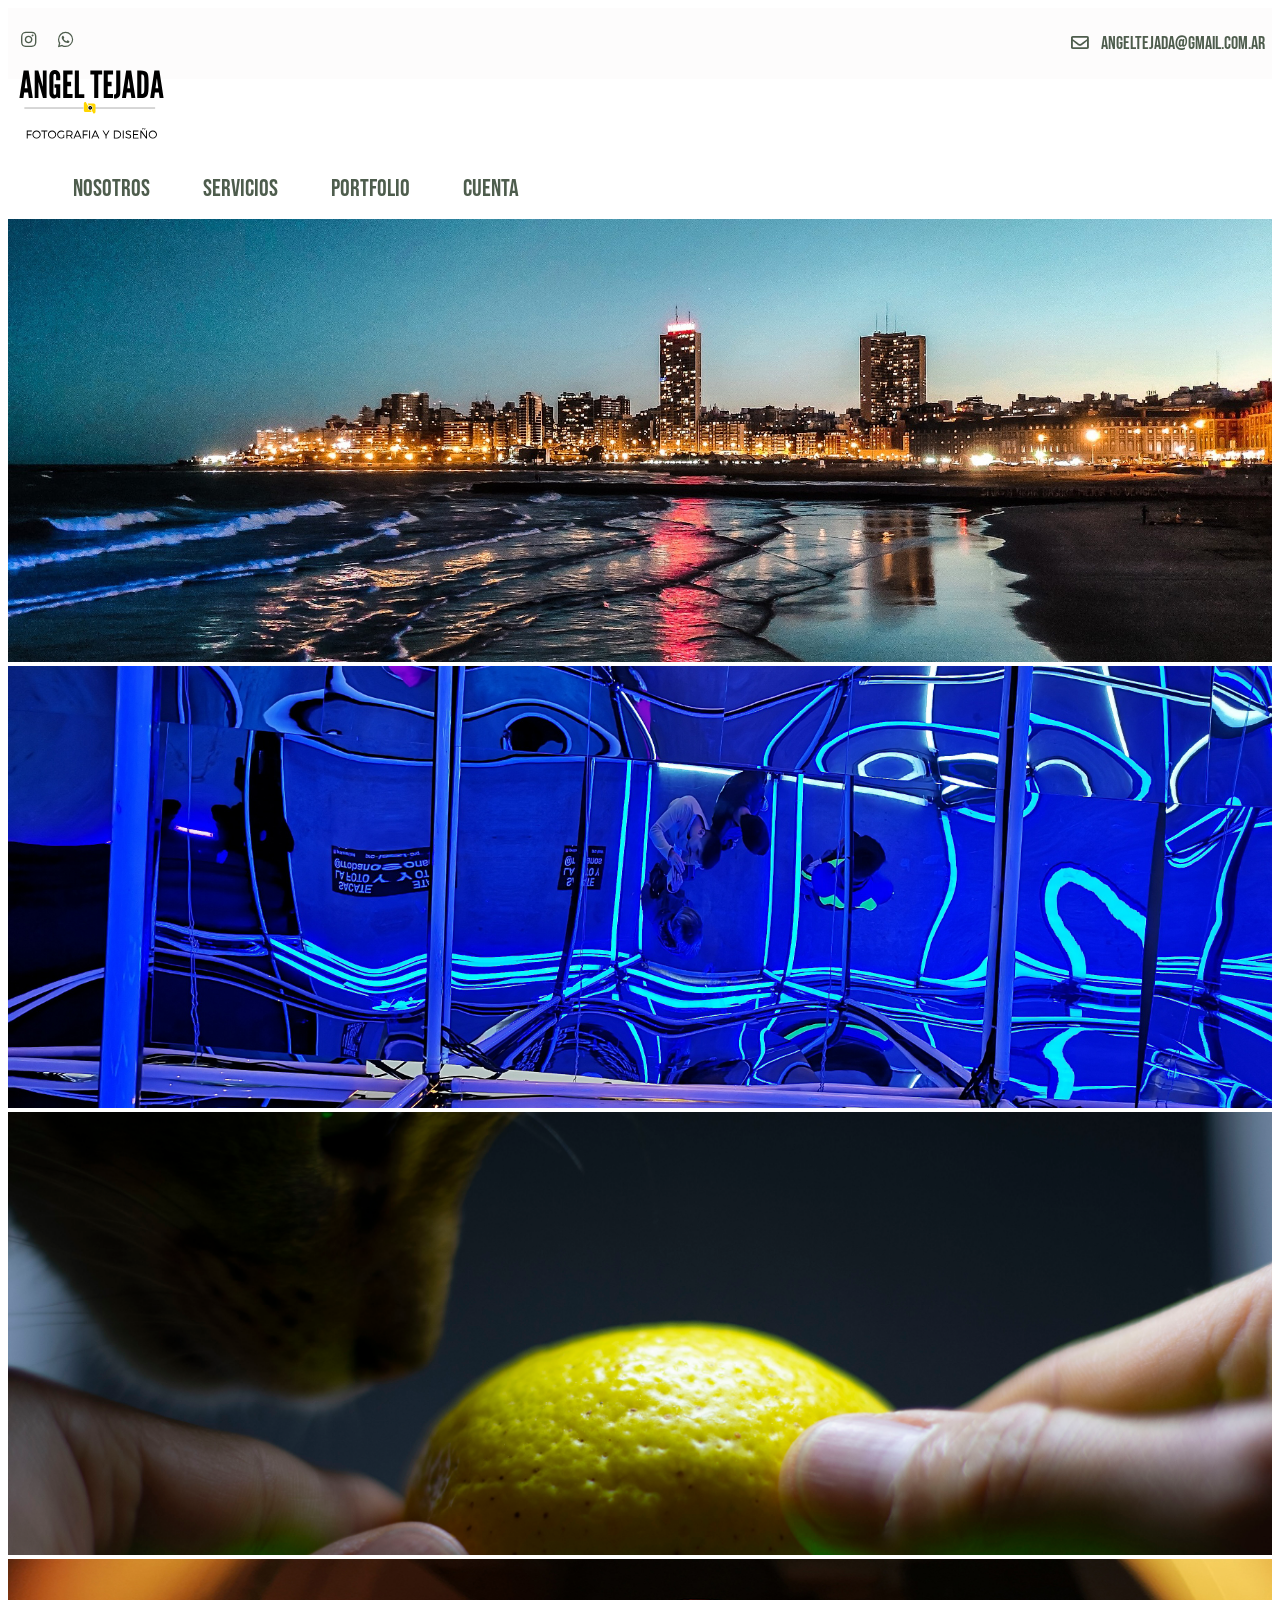
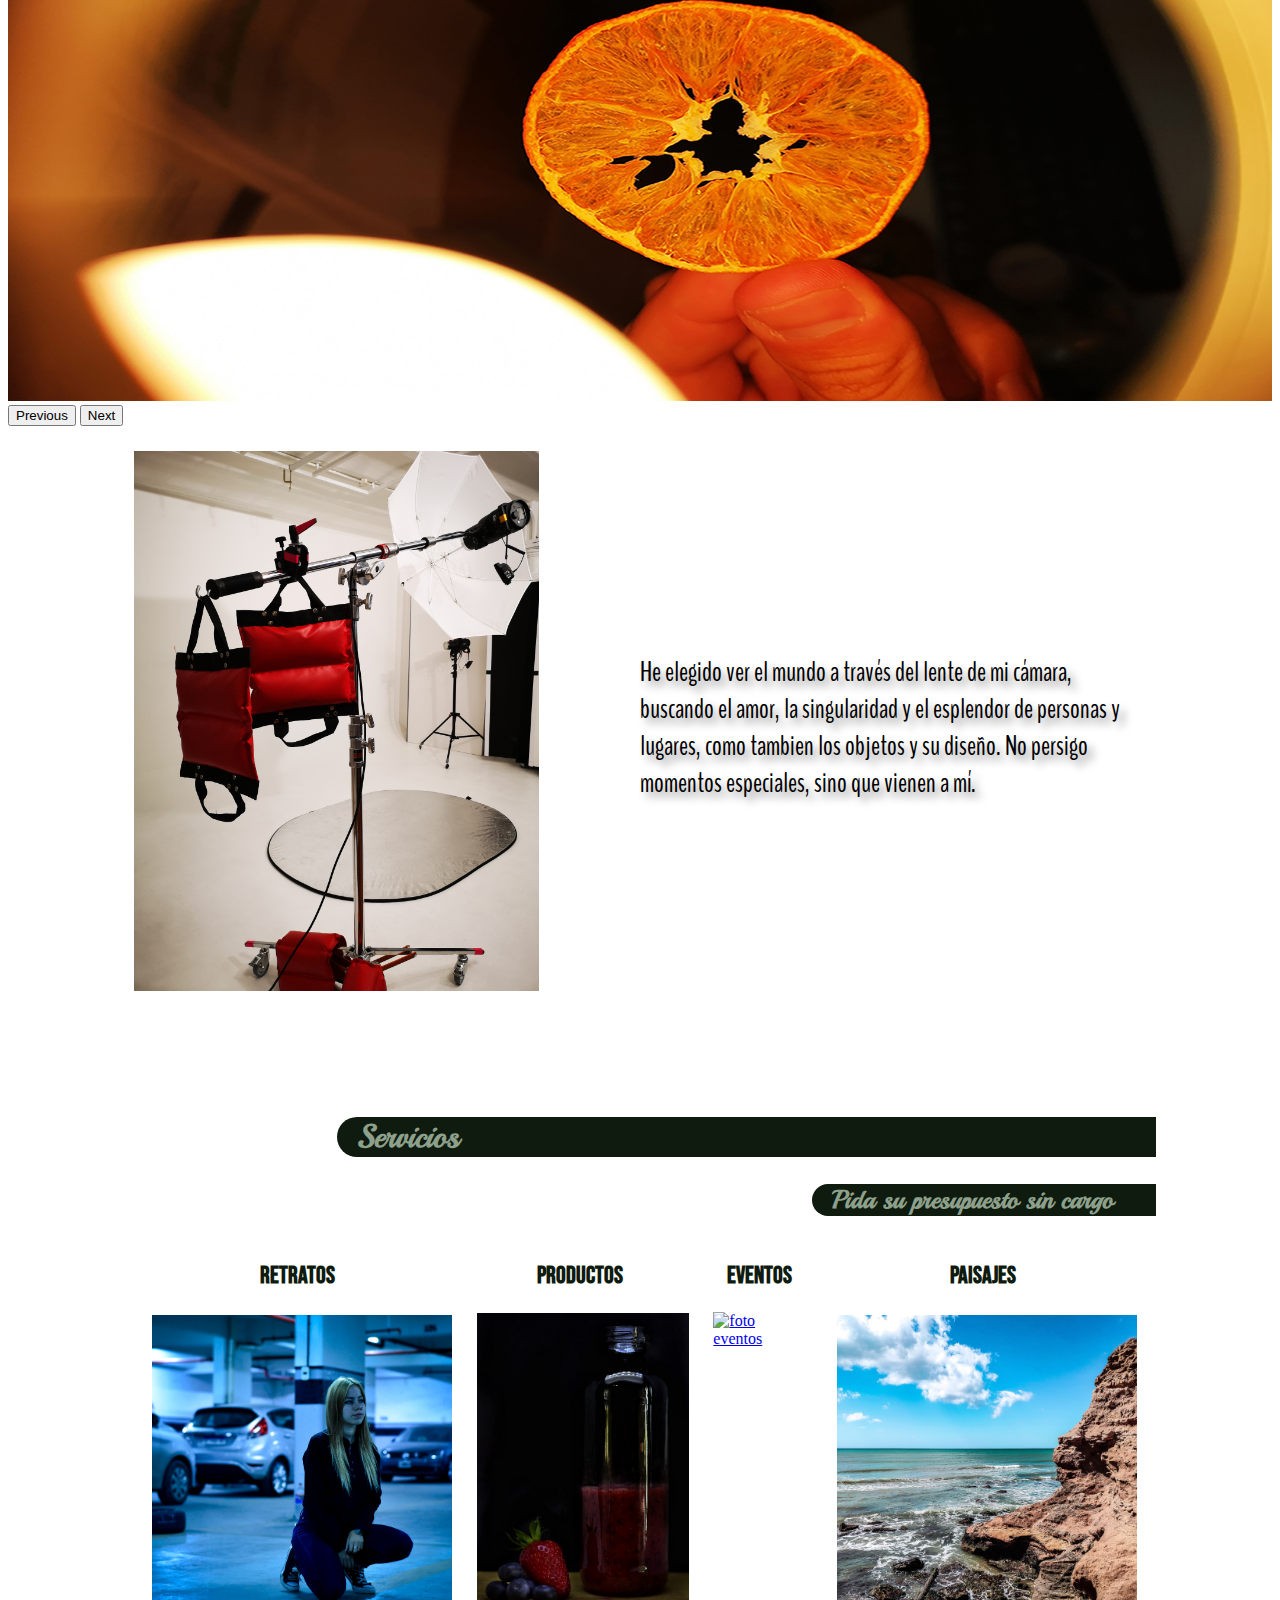
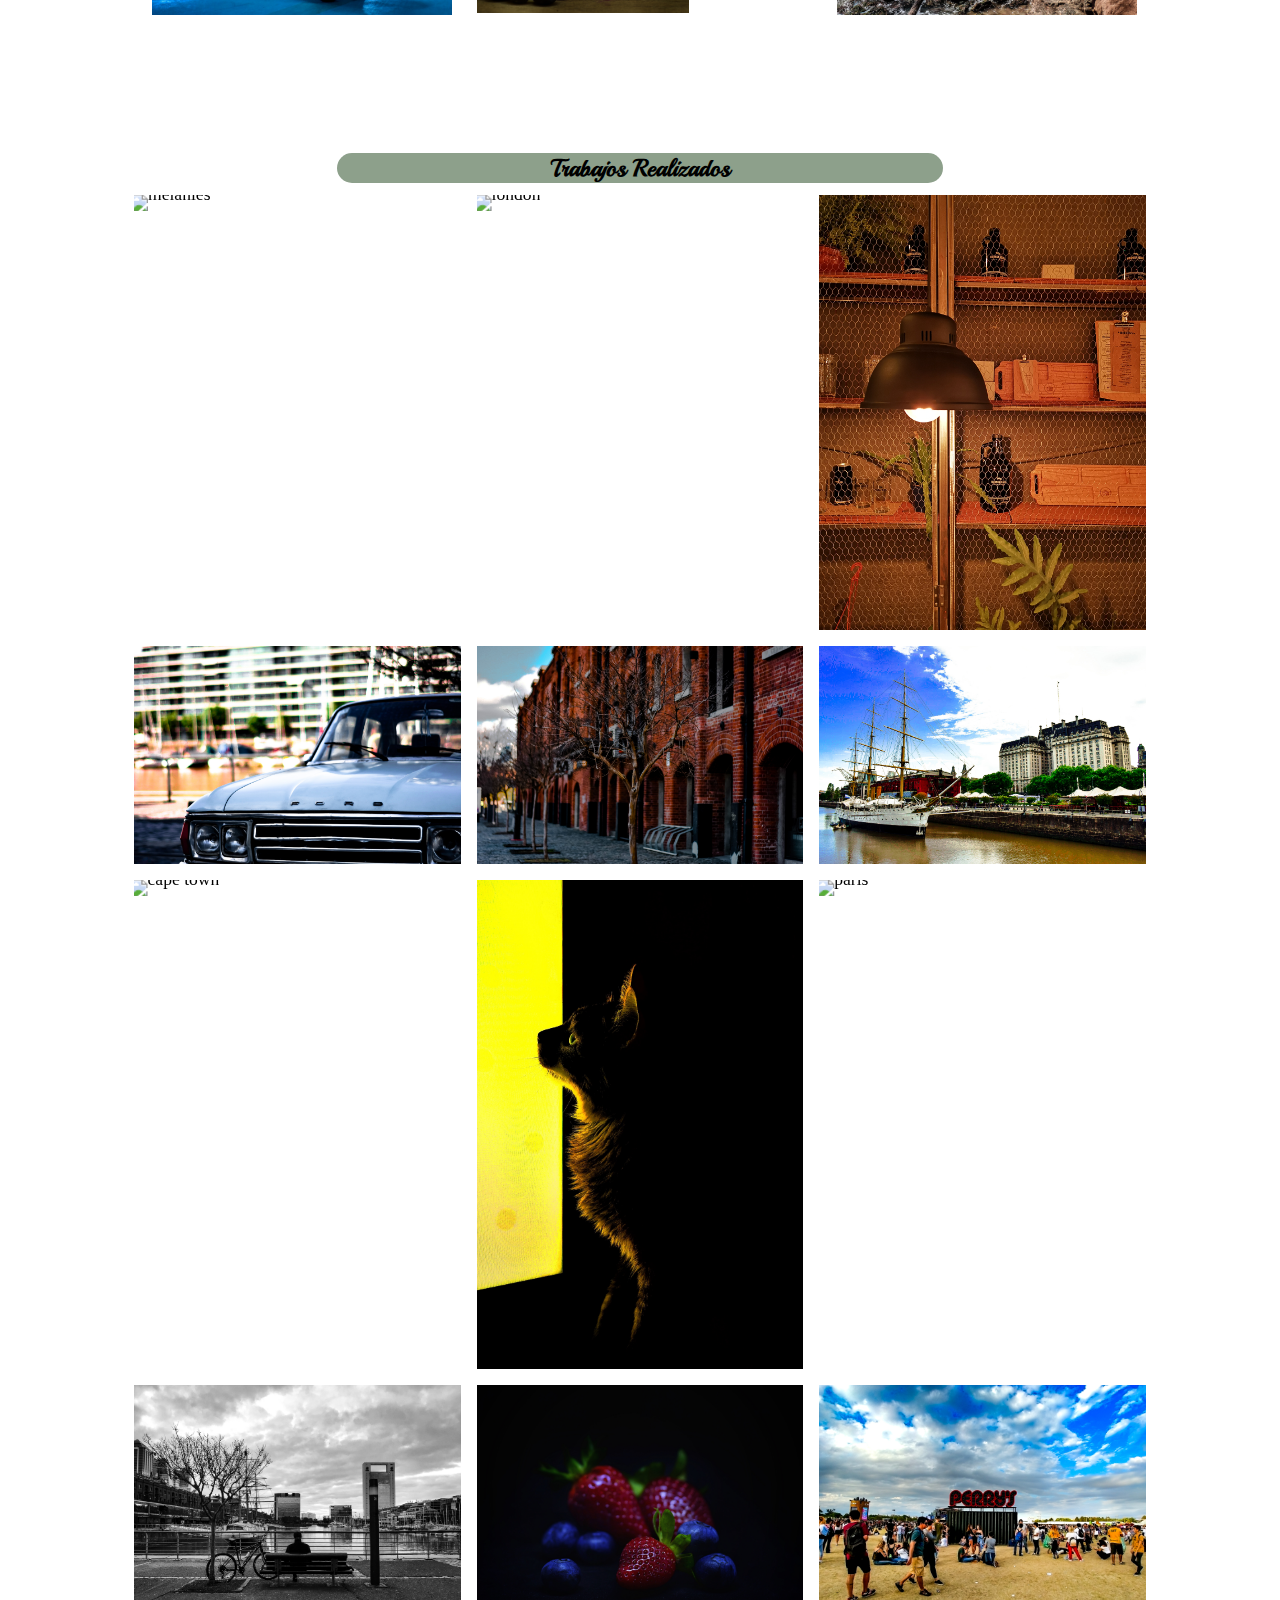
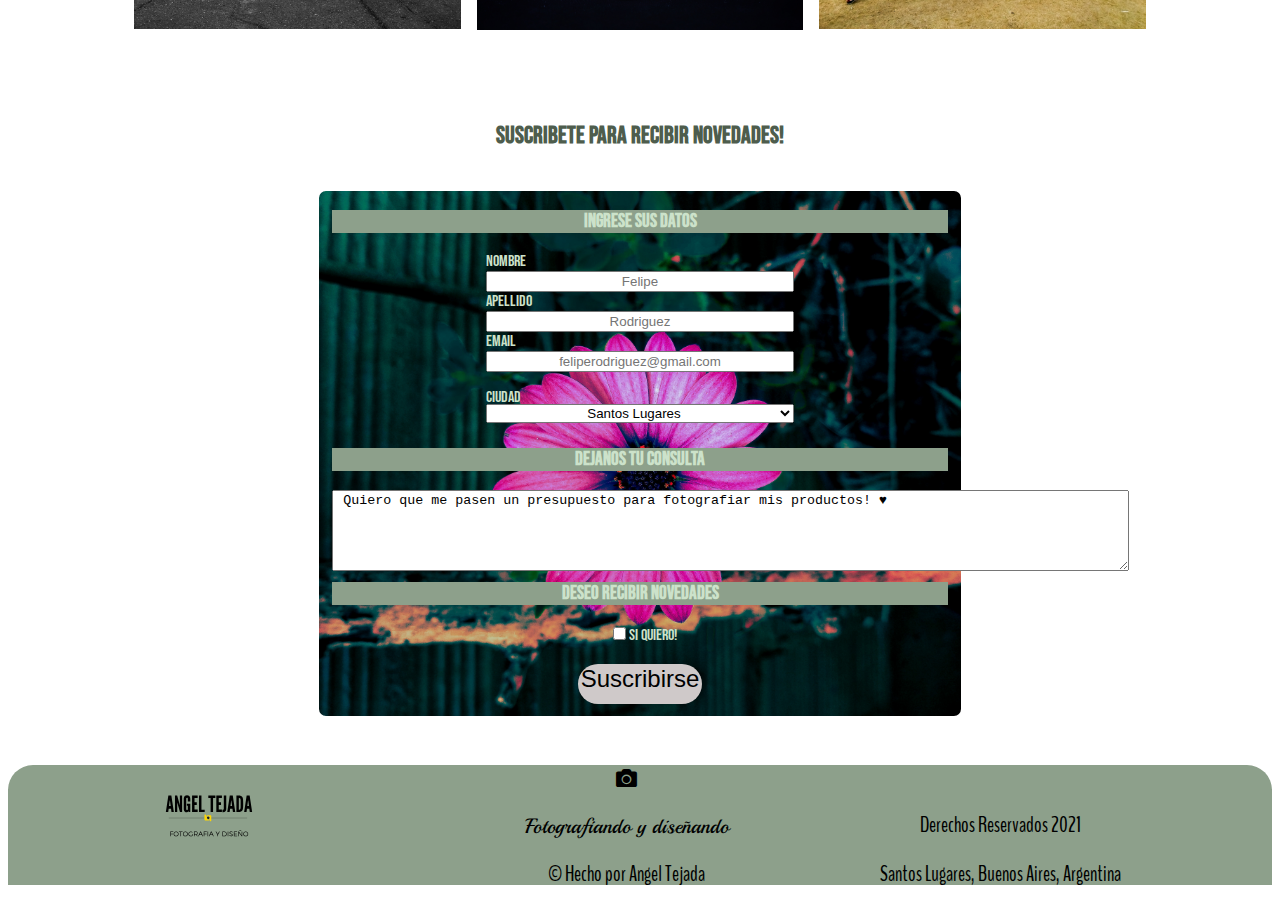
==== index.html @ 47c74b32 "integrador-01" ====
<!DOCTYPE html>
<html lang="en">

<head>
    <meta charset="UTF-8">
    <meta http-equiv="X-UA-Compatible" content="IE=edge">
    <meta name="viewport" content="width=device-width, initial-scale=1.0">
    <link rel="icon" href="./assets/PinClipart.com_heartbeat-clipart-black-and_611898.png" type="image/x-icon">
    <link href="https://cdn.jsdelivr.net/npm/bootstrap@5.1.1/dist/css/bootstrap.min.css" rel="stylesheet"
        integrity="sha384-F3w7mX95PdgyTmZZMECAngseQB83DfGTowi0iMjiWaeVhAn4FJkqJByhZMI3AhiU" crossorigin="anonymous">
    <meta name="description" content="Angel Tejada">
    <link rel="stylesheet" href="//use.fontawesome.com/releases/v5.0.7/css/all.css">
    <link rel="stylesheet" href="style.css">
    <title>Angel Tejada</title>
</head>

<body>
    <div class="containerTotal">
        <nav>
            <div class="contacto">
                <ul class="iconSocialMedia">
                    <li><a href="https://www.instagram.com/angel.d.tejada/"><i class="fab fa-instagram"></i></a></li>
                    <li><a href="https://www.whatsapp.com/"><i class="fab fa-whatsapp"></i></a></li>
                </ul>
                <ul class="socialMail">
                    <li><a href="mailto:angeltejada@gmail.com.ar"><i class="far fa-envelope"></i></a>
                    </li>
                    <li>angeltejada@gmail.com.ar</li>
                </ul>
            </div>

            <div class="navbar">
                <div class="logo">
                    <a href="./index.html"><img src="./assets/Logo Angel Tejada.svg" alt="logo"></a>
                </div>
                <div class="menu">
                    <ul class="lista">
                        <li><a href="#nosotros">Nosotros</a> </li>
                        <li><a href="#servicios">Servicios</a> </li>
                        <li><a href="#portfolio">Portfolio</a> </li>
                        <li><a href="./login.html">Cuenta</a> </li>
                    </ul>
                </div>
            </div>
        </nav>
        <header class="portada">
            <!-- <img src="./assets/IMG_20190123_140929_021.jpg" alt=""> -->
            <div id="carouselExampleControls" class="carousel slide" data-bs-ride="carousel">
                <div class="carousel-inner">
                    <div class="carousel-item active">
                        <img src="./assets/IMG_20190123_140929_021.jpg" class="d-block " alt="">
                    </div>
                    <div class="carousel-item">
                        <img src="./assets/azul luces.jpg" class="d-block " alt="">
                    </div>
                    <div class="carousel-item">
                        <img src="./assets/gatolimon.JPG" class="d-block " alt="">
                    </div>
                    <div class="carousel-item">
                        <img src="./assets/naranjaseca.jpg" class="d-block " alt="">
                    </div>
                </div>
                <button class="carousel-control-prev" type="button" data-bs-target="#carouselExampleControls"
                    data-bs-slide="prev">
                    <span class="carousel-control-prev-icon" aria-hidden="true"></span>
                    <span class="visually-hidden">Previous</span>
                </button>
                <button class="carousel-control-next" type="button" data-bs-target="#carouselExampleControls"
                    data-bs-slide="next">
                    <span class="carousel-control-next-icon" aria-hidden="true"></span>
                    <span class="visually-hidden">Next</span>
                </button>
            </div>
        </header>

        <main>
            <section class="nosotros" id="nosotros">
                <img src="./assets/set.jpg" alt="">
                <p>
                    He elegido ver el mundo a través del lente de mi cámara, buscando el amor, la singularidad y el
                    esplendor de personas y lugares, como tambien los objetos y su diseño. No persigo momentos
                    especiales, sino que vienen a mí.
                </p>
            </section>

            <section class="servicios1" id="servicios">
                <div class="caja"></div>
                <h2 class="title1">Servicios</h2>
                <h3>Pida su presupuesto sin cargo</h3>
                <div class="servicios">

                    <div class="retratos">
                        <h2>RETRATOS</h2><a href="#registro"><img src="./assets/Foto pagina/Lula estacionamiento 2.JPG"
                                alt="foto retrato"></a>

                    </div>

                    <div class="fotoProducto">
                        <h2>PRODUCTOS</h2>
                        <a href="#registro"><img src="./assets/Foto pagina/Product1.jpg" alt="foto producto"></a>

                    </div>

                    <div class="eventos">
                        <h2>EVENTOS</h2>
                        <a href="#registro"><img src="./assets/Foto pagina/Lolla1.jpg" alt="foto eventos"></a>

                    </div>

                    <div class="paisajes">
                        <h2>PAISAJES</h2>
                        <a href="#registro"><img src="./assets/paisaje2.jpg" alt="foto paisajes"></a>
                    </div>
                </div>
            </section>

            <section class="portfolio" id="portfolio">
                <div class="caja"></div>
                <div class="child-page-listing">
                    <h2> Trabajos Realizados</h2>

                    <div class="grid-container">

                        <article class="fotosPort">
                            <a class="tituloFoto">Verde</a>
                            <div class="fotosGrilla">
                                <img width="300" height="169" src="./assets/hojas2.jpg" alt="melanies">
                            </div>
                        </article>

                        <article class="fotosPort">
                            <a class="tituloFoto">Art</a>
                            <div class="fotosGrilla">
                                <img width="300" height="169" src="./assets/Foto pagina/Arr color.jpg" alt="london">
                            </div>
                        </article>

                        <article class="fotosPort">
                            <a class="tituloFoto">Calido</a>
                            <div class="fotosGrilla">
                                <img width="300" height="169" src="./assets/lampara.jpg" alt="new york">
                            </div>
                        </article>

                        <article class="fotosPort">
                            <a class="tituloFoto">Auto</a>
                            <div class="fotosGrilla">
                                <img width="300" height="169" src="./assets/Foto pagina/Vehiculo falcon.JPG"
                                    alt="paris">
                            </div>
                        </article>

                        <article class="fotosPort">
                            <a class="tituloFoto">Ciudad</a>
                            <div class="fotosGrilla">
                                <img width="300" height="169" src="./assets/Foto pagina/Madero2.JPG" alt="paris">
                            </div>
                        </article>

                        <article class="fotosPort">
                            <a class="tituloFoto">Paisaje</a>
                            <div class="fotosGrilla">
                                <img width="300" height="169" src="./assets/Foto pagina/Madero paisajes.JPG"
                                    alt="paris">
                            </div>
                        </article>

                        <article class="fotosPort">
                            <a class="tituloFoto">Reflejo</a>
                            <div class="fotosGrilla">
                                <img width="300" height="169" src="./assets/retraro2.JPG" alt="cape town">
                            </div>
                        </article>

                        <article class="fotosPort">
                            <a class="tituloFoto">Contraste</a>
                            <div class="fotosGrilla">
                                <img width="300" height="169" src="./assets/gato.jpeg" alt="beijing">
                            </div>
                        </article>

                        <article class="fotosPort">
                            <a class="tituloFoto">Plano</a>
                            <div class="fotosGrilla">
                                <img width="300" height="169" src="./assets/cuchillo.JPG" alt="paris">
                            </div>
                        </article>

                        <article class="fotosPort">
                            <a class="tituloFoto">ByW</a>
                            <div class="fotosGrilla">
                                <img width="300" height="169" src="./assets/Foto pagina/Hombre byw.JPG" alt="paris">
                            </div>
                        </article>

                        <article class="fotosPort">
                            <a class="tituloFoto">Producto</a>
                            <div class="fotosGrilla">
                                <img width="300" height="169" src="./assets/Foto pagina/Frutilla1.jpg" alt="paris">
                            </div>
                        </article>

                        <article class="fotosPort">
                            <a class="tituloFoto">Evento</a>
                            <div class="fotosGrilla">
                                <img width="300" height="169" src="./assets/Foto pagina/Lolla3.jpg" alt="paris">
                            </div>
                        </article>



                    </div>
                    <!-- end grid container -->

                </div>


            </section>

            <section class="registro" id="registro">
                <div class="registro">
                    <h2>Suscribete para recibir novedades!</h2>
                    <br>

                    <div class="subscribe">
                        <form action="/" method="GET">

                            <h3>Ingrese sus datos</h3>
                            <div class="datos">
                                <label class="nombre">Nombre</label>
                                <input type="text" name="suscriberName" placeholder="Felipe" required>
                                <label class="apellido">Apellido</label>
                                <input type="text" name="suscriberLastName" placeholder="Rodriguez" required>
                                <label class="email">Email</label>
                                <input type="email" name="suscriberLastName" placeholder="feliperodriguez@gmail.com"
                                    required>
                                <p>Ciudad</p>
                                <select name="city">
                                    <option class="cityText" value="bsas">Santos Lugares</option>
                                    <option class="cityText" value="rosario">Caseros</option>
                                    <option class="cityText" value="sanPedro">Hurlingham</option>
                                    <option class="cityText" value="marDelPlata">El Palomar</option>
                                    <option class="cityText" value="necochea">Devoto</option>
                                    <option class="cityText" value="bahiaBlanca">Saenz Peña</option>
                                    <option class="cityText" value="campana">Villa del Parque</option>
                                    <option class="cityText" value="chapadmalal">Capital Federal</option>
                                </select>
                            </div>

                            <br <br>

                            <h3>Dejanos tu consulta</h3>
                            <div class="datos6">
                                <!-- textarea -->
                                <textarea name="comentario" id="comentario" cols="97" rows="5"
                                    placeholder="que opinas de nosotros?"> Quiero que me pasen un presupuesto para fotografiar mis productos! ♥ </textarea>
                            </div>

                            <h3>Deseo recibir novedades</h3>
                            <div class="datos4">
                                <label>
                                    <input type="checkbox" name="girl" value="Girl">Si quiero!
                                </label>
                                <br>
                                <br>
                            </div>

                            <div class="datos5">
                                <button>Suscribirse</button>
                            </div>

                        </form>
                    </div>
                </div>
            </section>



        </main>
        <footer>
            <section class="footer">
                <div class="caja">
                    <div class="logoFooter">
                        <a href="./index.html"><img src="./assets/Logo Angel Tejada.svg" alt="logo"></a>
                    </div>

                    <div class="firma">
                        <i class="fas fa-camera"></i><p class="p">Fotografiando y diseñando</p>
                        <p>
                            &copy Hecho por Angel Tejada
                        </p>
                    </div>

                    <div class="domicilio">
                        <p>Derechos Reservados 2021</p>
                        <p>Santos Lugares, Buenos Aires, Argentina</p>
                    </div>

                </div>
            </section>
        </footer>
    </div>





    <script src="https://cdn.jsdelivr.net/npm/bootstrap@5.1.1/dist/js/bootstrap.bundle.min.js"
        integrity="sha384-/bQdsTh/da6pkI1MST/rWKFNjaCP5gBSY4sEBT38Q/9RBh9AH40zEOg7Hlq2THRZ" crossorigin="anonymous">
    </script>
</body>

</html>
---- style.css ----
@charset "UTF-8";
@import url("https://fonts.googleapis.com/css2?family=Bebas+Neue&display=swap");
@import url("https://fonts.googleapis.com/css2?family=BenchNine:wght@300&display=swap");
@import url("https://fonts.googleapis.com/css2?family=BenchNine:wght@300&family=Parisienne&display=swap");
@import url("https://fonts.googleapis.com/css2?family=Playball&display=swap");
body {
  background-color: white;
}

.containerTotal nav {
  z-index: 10;
  position: -webkit-sticky;
  position: sticky;
  top: 0%;
}

.containerTotal nav .contacto {
  background-color: #fdfcfc;
  display: -webkit-box;
  display: -ms-flexbox;
  display: flex;
  -webkit-box-pack: justify;
      -ms-flex-pack: justify;
          justify-content: space-between;
  margin-bottom: -2%;
}

.containerTotal nav .contacto .iconSocialMedia {
  display: -webkit-box;
  display: -ms-flexbox;
  display: flex;
  font-size: 1.1em;
  padding: 0.1%;
  list-style: none;
  cursor: pointer;
}

.containerTotal nav .contacto .iconSocialMedia li {
  display: inline-block;
  margin: 0% 20%;
  padding: 3px;
}

.containerTotal nav .contacto .iconSocialMedia li:hover {
  -webkit-transform: scale(1.5);
          transform: scale(1.5);
}

.containerTotal nav .contacto .socialMail {
  display: -webkit-box;
  display: -ms-flexbox;
  display: flex;
  font-size: 1.1em;
  padding: 0.1%;
  list-style: none;
}

.containerTotal nav .contacto .socialMail li {
  font-family: 'Bebas Neue', cursive;
  color: #4e5d4d;
  padding: 6px;
}

.containerTotal nav .contacto i {
  color: #4e5d4d;
}

.containerTotal nav .navbar {
  -ms-flex-pack: distribute;
      justify-content: space-around;
  background-color: rgba(255, 255, 255, 0.233);
  font-family: 'Bebas Neue', cursive;
}

.containerTotal nav .navbar .logo:hover {
  -webkit-transform: scale(2);
          transform: scale(2);
  -webkit-transition: 1.5s;
  transition: 1.5s;
}

.containerTotal nav .navbar .logo img {
  height: 100px;
  width: auto;
  max-height: 100%;
}

.containerTotal nav .navbar .lista li {
  display: inline;
  padding: 25px 25px;
}

.containerTotal nav .navbar .lista li:hover {
  background-color: rgba(7, 5, 5, 0.068);
  border-radius: 25px;
}

.containerTotal nav .navbar .lista li a {
  text-decoration: none;
  color: #4e5d4d;
  font-size: 1.5em;
}

.containerTotal .portada {
  -ms-flex-line-pack: center;
      align-content: center;
}

.containerTotal .portada img {
  width: 100%;
  height: 100%;
}

.containerTotal main {
  display: -webkit-box;
  display: -ms-flexbox;
  display: flex;
  -webkit-box-orient: vertical;
  -webkit-box-direction: normal;
      -ms-flex-direction: column;
          flex-direction: column;
  margin-top: 2%;
  margin-left: 10%;
  margin-right: 10%;
}

.containerTotal main .nosotros {
  display: -webkit-box;
  display: -ms-flexbox;
  display: flex;
}

.containerTotal main .nosotros img {
  width: 40%;
  height: 50%;
}

.containerTotal main .nosotros p {
  margin-top: 20%;
  margin-left: 10%;
  text-align: left;
  text-shadow: rgba(0, 0, 0, 0.411) 6px 6px 8px;
  font-family: 'BenchNine', sans-serif;
  font-size: 1.7em;
}

@-webkit-keyframes cuadradoLogo {
  from {
    background-color: #0f1b0e;
  }
  to {
    background-color: #8da08b;
  }
}

@keyframes cuadradoLogo {
  from {
    background-color: #0f1b0e;
  }
  to {
    background-color: #8da08b;
  }
}

.containerTotal main .servicios1 .title1,
.containerTotal main .servicios1 h3 {
  font-size: 2em;
  padding-left: 2%;
  margin-left: 20%;
  margin-right: -1%;
  font-family: 'Playball', cursive;
  border-radius: 25px 0 0 25px;
  background-color: #0f1b0e;
  color: #8da08b;
  -webkit-animation-name: cuadradoLogo;
          animation-name: cuadradoLogo;
  -webkit-animation-duration: 7s;
          animation-duration: 7s;
  -webkit-animation-iteration-count: infinite;
          animation-iteration-count: infinite;
  -webkit-animation-timing-function: ease-in;
          animation-timing-function: ease-in;
}

.containerTotal main .servicios1 h3 {
  margin-left: 67%;
  font-size: 1.6em;
}

.containerTotal main .servicios1 .servicios {
  display: -webkit-box;
  display: -ms-flexbox;
  display: flex;
  margin-bottom: 1%;
  -ms-flex-pack: distribute;
      justify-content: space-around;
}

.containerTotal main .servicios1 .servicios img {
  height: 300px;
  padding: 1.5%;
  cursor: pointer;
}

.containerTotal main .servicios1 .servicios img:hover {
  -webkit-transform: scale(1.1);
          transform: scale(1.1);
  -webkit-transition: 1.2s;
  transition: 1.2s;
  z-index: 10;
}

.containerTotal main .servicios1 .servicios h2 {
  font-size: 1.5em;
  text-align: center;
  font-family: 'Bebas Neue', cursive;
  color: #0f1b0e;
}

.containerTotal main .caja {
  background-color: white;
  height: 100px;
  width: auto;
}

.containerTotal main .portfolio {
  padding: 0px;
  /* for touch screen devices */
}

.containerTotal main .portfolio h2 {
  margin-bottom: .5em;
  font-family: 'Playball', cursive;
  border-radius: 25px;
  background-color: #8da08b;
  margin-right: 20%;
  text-align: center;
  margin-left: 20%;
}

.containerTotal main .portfolio .grid-container {
  display: -ms-grid;
  display: grid;
  -ms-grid-columns: (minmax(300px, 1fr))[auto-fill];
      grid-template-columns: repeat(auto-fill, minmax(300px, 1fr));
  grid-gap: 1em;
  /* hover styles */
}

.containerTotal main .portfolio .grid-container img {
  width: 100%;
  /* need to overwrite inline dimensions */
  height: auto;
  -o-object-fit: contain;
     object-fit: contain;
}

.containerTotal main .portfolio .grid-container .fotosPort {
  position: relative;
}

.containerTotal main .portfolio .grid-container .fotosPort .fotosGrilla {
  line-height: 0;
  overflow: hidden;
}

.containerTotal main .portfolio .grid-container .fotosPort .fotosGrilla img {
  -webkit-filter: blur(0px);
          filter: blur(0px);
  -webkit-transition: -webkit-filter 0.3s ease-in;
  transition: -webkit-filter 0.3s ease-in;
  transition: filter 0.3s ease-in;
  transition: filter 0.3s ease-in, -webkit-filter 0.3s ease-in;
  -webkit-transform: scale(1.1);
          transform: scale(1.1);
}

.containerTotal main .portfolio .grid-container .fotosPort .tituloFoto {
  font-size: 1.5em;
  font-weight: bold;
  text-decoration: none;
  z-index: 1;
  position: absolute;
  height: 100%;
  width: 100%;
  top: 0;
  left: 0;
  opacity: 0;
  -webkit-transition: opacity .5s;
  transition: opacity .5s;
  background: rgba(29, 68, 29, 0.671);
  color: #8da08b;
  /* position the text in t’ middle*/
  display: -webkit-box;
  display: -ms-flexbox;
  display: flex;
  -webkit-box-align: center;
      -ms-flex-align: center;
          align-items: center;
  -webkit-box-pack: center;
      -ms-flex-pack: center;
          justify-content: center;
}

.containerTotal main .portfolio .grid-container .fotosPort:hover .tituloFoto {
  opacity: 1;
}

.containerTotal main .portfolio .grid-container .fotosPort:hover .fotosGrilla img {
  -webkit-filter: blur(2px);
          filter: blur(2px);
}

@media (hover: none) {
  .containerTotal main .portfolio .tituloFoto {
    opacity: 1;
  }
  .containerTotal main .portfolio .fotosGrilla img {
    -webkit-filter: blur(2px);
            filter: blur(2px);
  }
}

.containerTotal main .registro {
  color: #4e5d4d;
  margin-left: 10%;
  margin-right: 10%;
  margin-top: 5%;
}

.containerTotal main .registro h2 {
  font-family: 'Bebas Neue', cursive;
}

.containerTotal main .registro h2 {
  text-align: center;
}

.containerTotal main .registro .subscribe {
  background-image: url(./assets/Flores2.jpg);
  background-size: cover;
  border: 3px solid white;
  border-radius: 10px;
  margin: auto;
  margin-bottom: 7%;
  font-family: 'Bebas Neue', cursive;
}

.containerTotal main .registro .subscribe h3 {
  text-align: center;
  margin-top: 1%;
  background-color: #8da08b;
}

.containerTotal main .registro .subscribe form {
  padding: 2% 2% 2% 2%;
  color: #cce2ca;
}

.containerTotal main .registro .subscribe form .datos {
  display: -webkit-box;
  display: -ms-flexbox;
  display: flex;
  -webkit-box-orient: vertical;
  -webkit-box-direction: normal;
      -ms-flex-direction: column;
          flex-direction: column;
  -webkit-box-decoration-break: none;
          box-decoration-break: none;
  padding-left: 25%;
  padding-right: 25%;
}

.containerTotal main .registro .subscribe form .datos p {
  margin-bottom: -1%;
}

.containerTotal main .registro .subscribe form .datos input {
  text-align: center;
}

.containerTotal main .registro .subscribe form .datos select {
  text-align: center;
}

.containerTotal main .registro .subscribe form .datos4 label {
  margin-left: 45%;
}

.containerTotal main .registro .subscribe form .datos4 input {
  text-align: center;
}

.containerTotal main .registro .subscribe form .datos5 button {
  display: -webkit-box;
  display: -ms-flexbox;
  display: flex;
  -webkit-box-pack: center;
      -ms-flex-pack: center;
          justify-content: center;
  text-align: center;
  width: 20%;
  margin: auto;
  background: #cfc9c9;
  cursor: pointer;
  font-size: 24px;
  border: none;
  outline: none;
  height: 40px;
  border-radius: 20px;
}

.containerTotal main .registro .subscribe form .datos5 button:hover {
  -webkit-transform: scale(1.1);
          transform: scale(1.1);
  -webkit-transition: 1.05 s;
  transition: 1.05 s;
  background-color: #162815;
}

.containerTotal main .registro .subscribe form .datos6 {
  padding-left: 0;
}

.containerTotal .footer {
  font-size: 1.3em;
  background-color: #8da08b;
  width: 100%;
  height: 120px;
  border-radius: 25px 25px 0 0;
  font-family: 'BenchNine', sans-serif;
}

.containerTotal .footer .caja {
  display: -webkit-box;
  display: -ms-flexbox;
  display: flex;
  -webkit-box-pack: space-evenly;
      -ms-flex-pack: space-evenly;
          justify-content: space-evenly;
}

.containerTotal .footer .logoFooter {
  width: 17%;
}

.containerTotal .footer .logoFooter img {
  width: 100px;
  height: 100px;
}

.containerTotal .footer .firma {
  -ms-flex-line-pack: center;
      align-content: center;
  text-align: center;
}

.containerTotal .footer .firma .p {
  font-family: 'Playball', cursive;
}

.containerTotal .footer .domicilio {
  text-align: center;
  margin-top: 2%;
}
/*# sourceMappingURL=style.css.map */
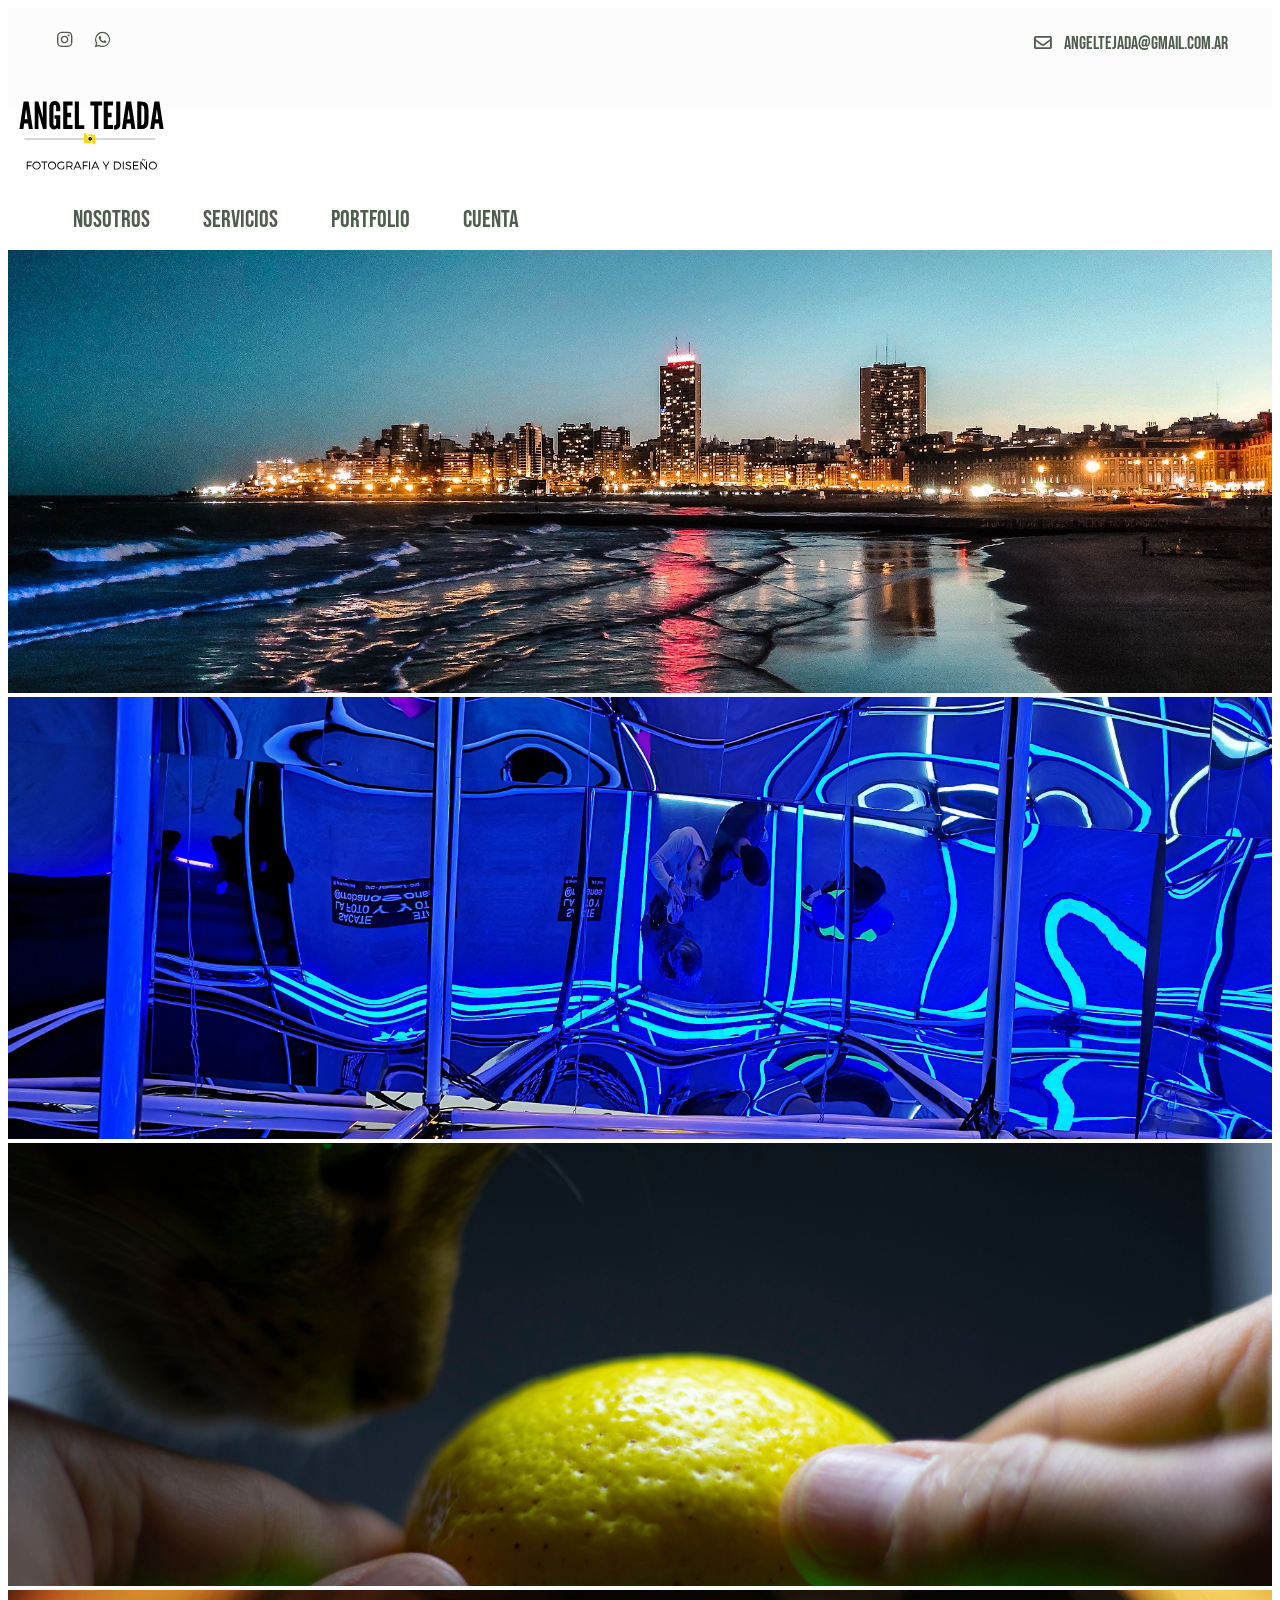
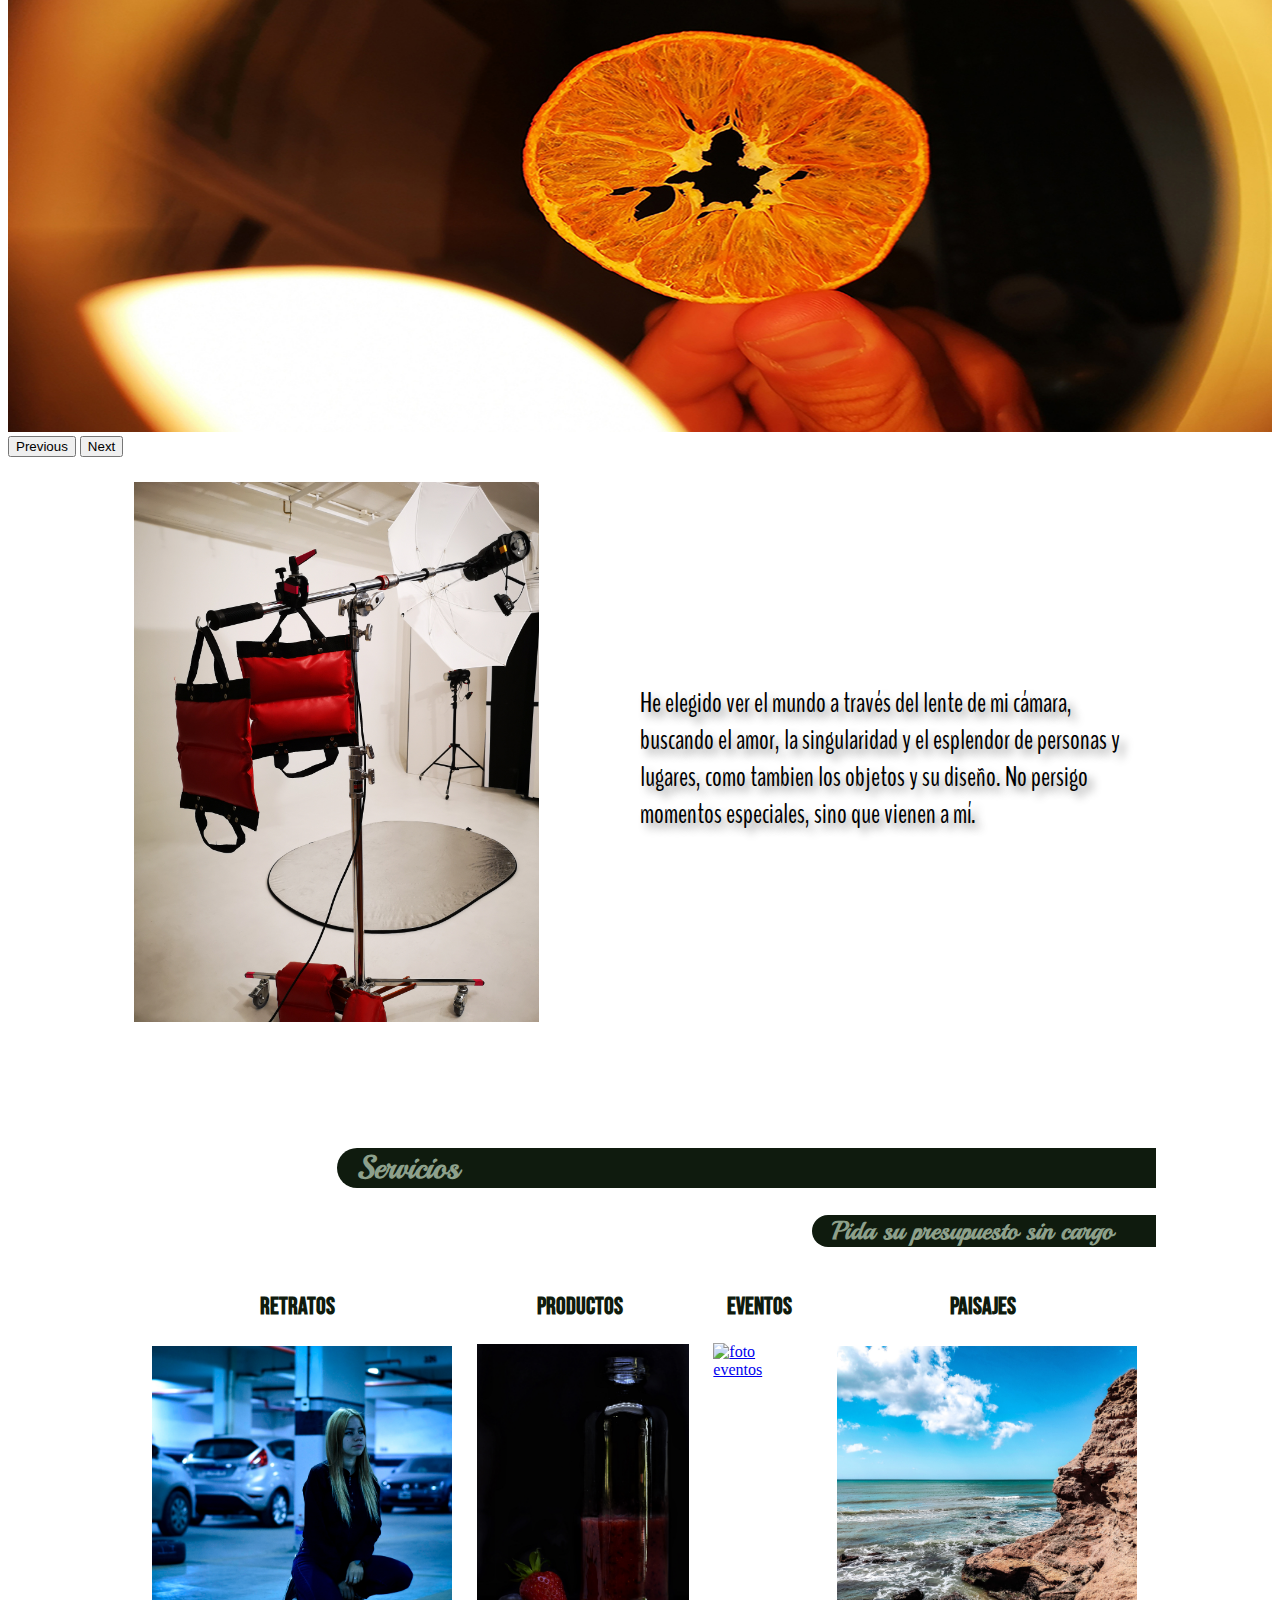
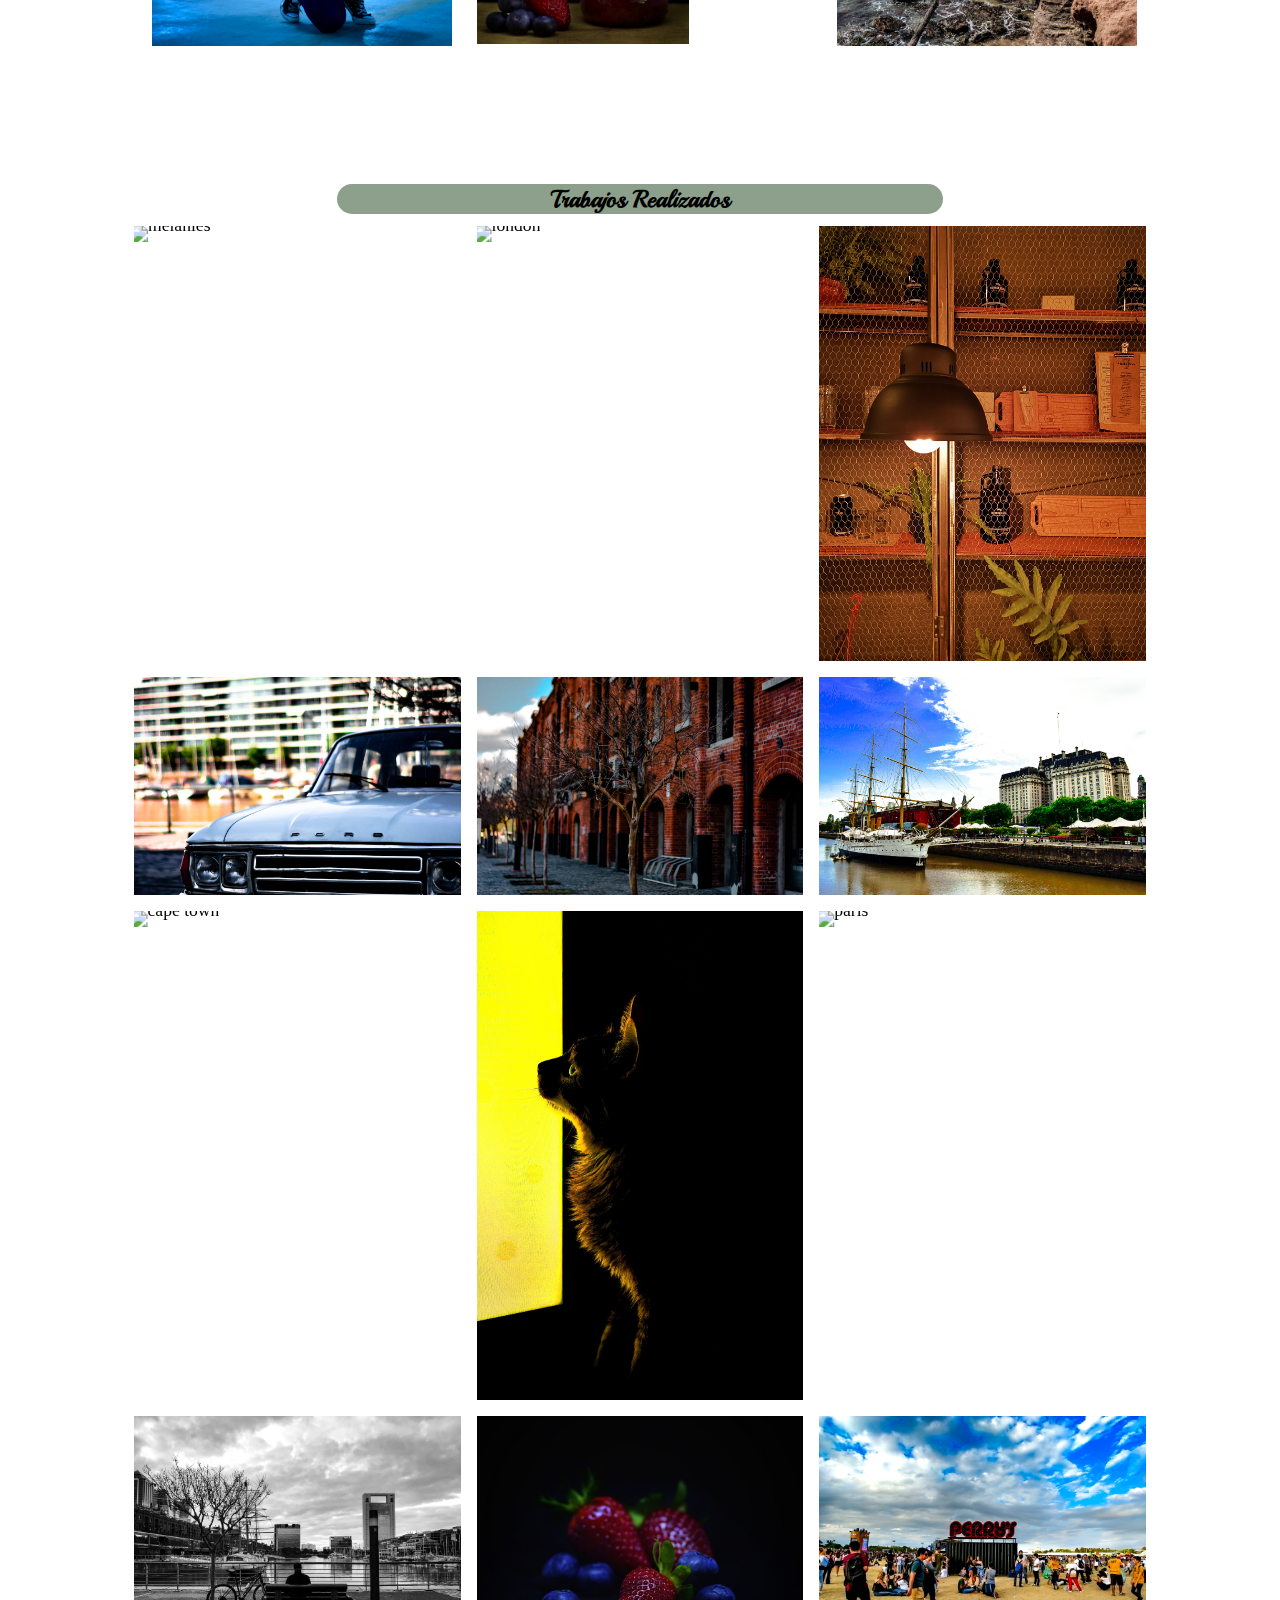
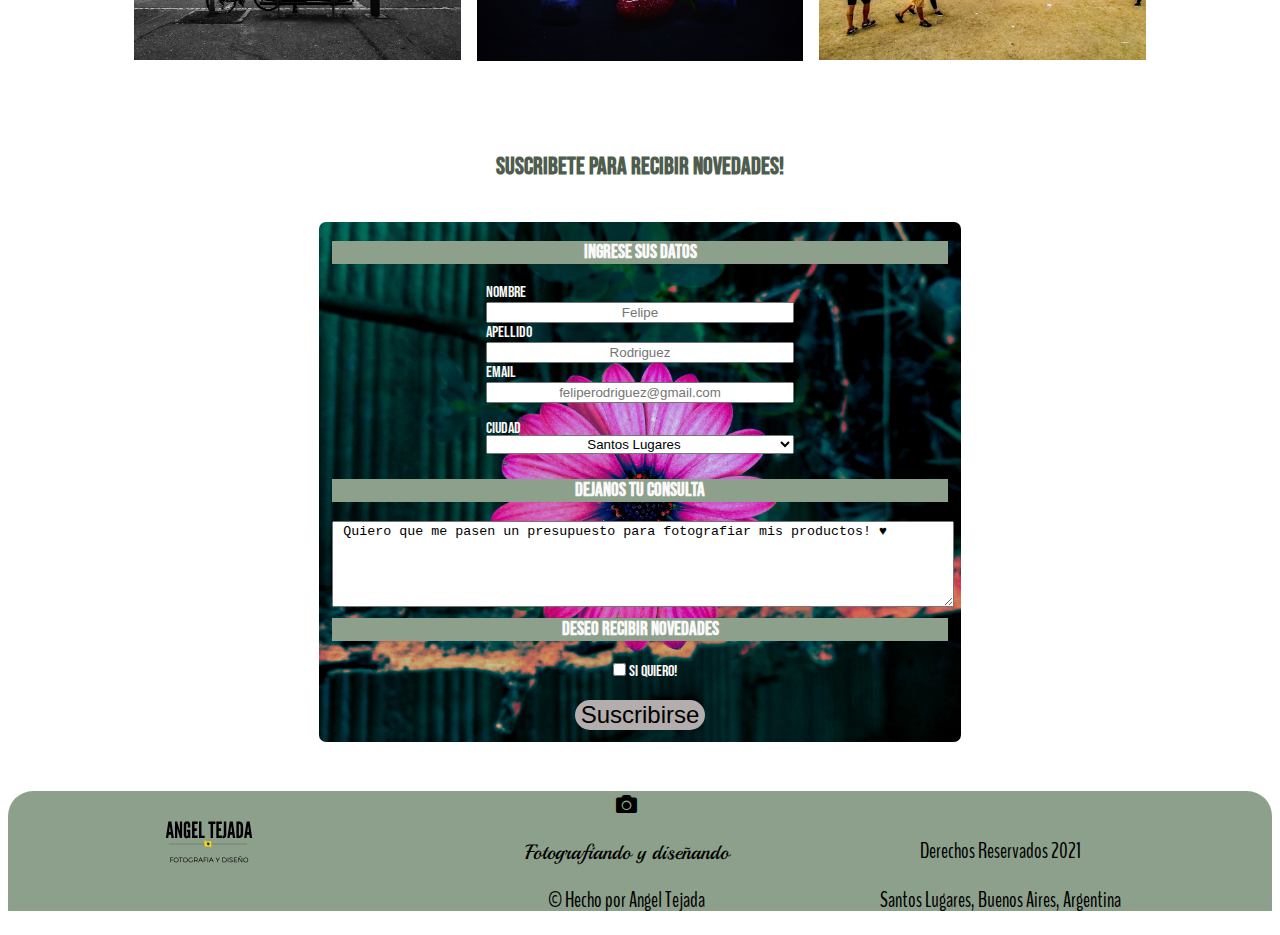
==== commit c8cf6a38: "cambios" ====
--- a/index.html
+++ b/index.html
@@ -252,7 +252,7 @@
                             <h3>Dejanos tu consulta</h3>
                             <div class="datos6">
                                 <!-- textarea -->
-                                <textarea name="comentario" id="comentario" cols="97" rows="5"
+                                <textarea name="comentario" id="comentario" 
                                     placeholder="que opinas de nosotros?"> Quiero que me pasen un presupuesto para fotografiar mis productos! ♥ </textarea>
                             </div>
 
--- a/style.css
+++ b/style.css
@@ -33,12 +33,13 @@
   padding: 0.1%;
   list-style: none;
   cursor: pointer;
+  padding-left: 3%;
 }
 
 .containerTotal nav .contacto .iconSocialMedia li {
   display: inline-block;
   margin: 0% 20%;
-  padding: 3px;
+  padding: 3px 3px 40px 3px;
 }
 
 .containerTotal nav .contacto .iconSocialMedia li:hover {
@@ -53,6 +54,7 @@
   font-size: 1.1em;
   padding: 0.1%;
   list-style: none;
+  padding-right: 3%;
 }
 
 .containerTotal nav .contacto .socialMail li {
@@ -135,6 +137,12 @@
   height: 50%;
 }
 
+@media screen and (max-width: 371px) {
+  .containerTotal main .nosotros img {
+    margin-top: 10%;
+  }
+}
+
 .containerTotal main .nosotros p {
   margin-top: 20%;
   margin-left: 10%;
@@ -142,6 +150,13 @@
   text-shadow: rgba(0, 0, 0, 0.411) 6px 6px 8px;
   font-family: 'BenchNine', sans-serif;
   font-size: 1.7em;
+}
+
+@media screen and (max-width: 1055px) {
+  .containerTotal main .nosotros p {
+    margin-top: 0%;
+    font-size: 1.3em;
+  }
 }
 
 @-webkit-keyframes cuadradoLogo {
@@ -228,6 +243,15 @@
   /* for touch screen devices */
 }
 
+@media screen and (max-width: 311px) {
+  .containerTotal main .portfolio {
+    padding: 0 5%;
+  }
+  .containerTotal main .portfolio .fotosPort {
+    margin: 0 30% 0 15%;
+  }
+}
+
 .containerTotal main .portfolio h2 {
   margin-bottom: .5em;
   font-family: 'Playball', cursive;
@@ -245,6 +269,13 @@
       grid-template-columns: repeat(auto-fill, minmax(300px, 1fr));
   grid-gap: 1em;
   /* hover styles */
+}
+
+@media screen and (max-width: 371px) {
+  .containerTotal main .portfolio .grid-container {
+    margin-left: -10%;
+    margin-right: -10%;
+  }
 }
 
 .containerTotal main .portfolio .grid-container img {
@@ -332,6 +363,13 @@
   font-family: 'Bebas Neue', cursive;
 }
 
+@media screen and (max-width: 769px) {
+  .containerTotal main .registro .registro {
+    margin-left: -15%;
+    margin-right: -15%;
+  }
+}
+
 .containerTotal main .registro h2 {
   text-align: center;
 }
@@ -354,7 +392,7 @@
 
 .containerTotal main .registro .subscribe form {
   padding: 2% 2% 2% 2%;
-  color: #cce2ca;
+  color: #faf9f9;
 }
 
 .containerTotal main .registro .subscribe form .datos {
@@ -399,14 +437,14 @@
       -ms-flex-pack: center;
           justify-content: center;
   text-align: center;
-  width: 20%;
+  width: auto;
   margin: auto;
-  background: #cfc9c9;
+  background: #b3adad;
   cursor: pointer;
   font-size: 24px;
   border: none;
   outline: none;
-  height: 40px;
+  height: auto;
   border-radius: 20px;
 }
 
@@ -420,6 +458,11 @@
 
 .containerTotal main .registro .subscribe form .datos6 {
   padding-left: 0;
+}
+
+.containerTotal main .registro .subscribe form .datos6 textarea {
+  width: 100%;
+  height: 6em;
 }
 
 .containerTotal .footer {
@@ -449,6 +492,12 @@
   height: 100px;
 }
 
+@media screen and (max-width: 311px) {
+  .containerTotal .footer .logoFooter {
+    display: none;
+  }
+}
+
 .containerTotal .footer .firma {
   -ms-flex-line-pack: center;
       align-content: center;
@@ -463,4 +512,63 @@
   text-align: center;
   margin-top: 2%;
 }
+
+@media screen and (min-width: 1700px) {
+  .grid-container {
+    margin-left: 15%;
+    margin-right: 15%;
+  }
+}
+
+@media only screen and (min-width: 1560px) and (max-width: 1699px) {
+  .grid-container {
+    margin-left: 10%;
+    margin-right: 10%;
+  }
+}
+
+@media screen and (max-width: 1166px) {
+  .servicios {
+    -ms-flex-wrap: wrap;
+        flex-wrap: wrap;
+  }
+}
+
+@media only screen and (max-width: 1166px) and (min-width: 770px) {
+  .grid-container {
+    -ms-flex-wrap: wrap;
+        flex-wrap: wrap;
+  }
+}
+
+@media only screen and (max-width: 1166px) and (min-width: 770px) {
+  .grid-container {
+    margin-right: 10%;
+    margin-left: 10%;
+  }
+  .servicios {
+    margin-right: 10%;
+    margin-left: 10%;
+    padding-top: 5%;
+  }
+}
+
+@media screen and (max-width: 770px) {
+  .footer .firma {
+    display: none;
+  }
+  main {
+    font-size: 0.8em;
+  }
+}
+
+@media screen and (max-width: 770px) and (width: 311px) {
+  .grid-container {
+    height: auto;
+    width: auto;
+  }
+  .logoFooter img {
+    display: none;
+  }
+}
 /*# sourceMappingURL=style.css.map */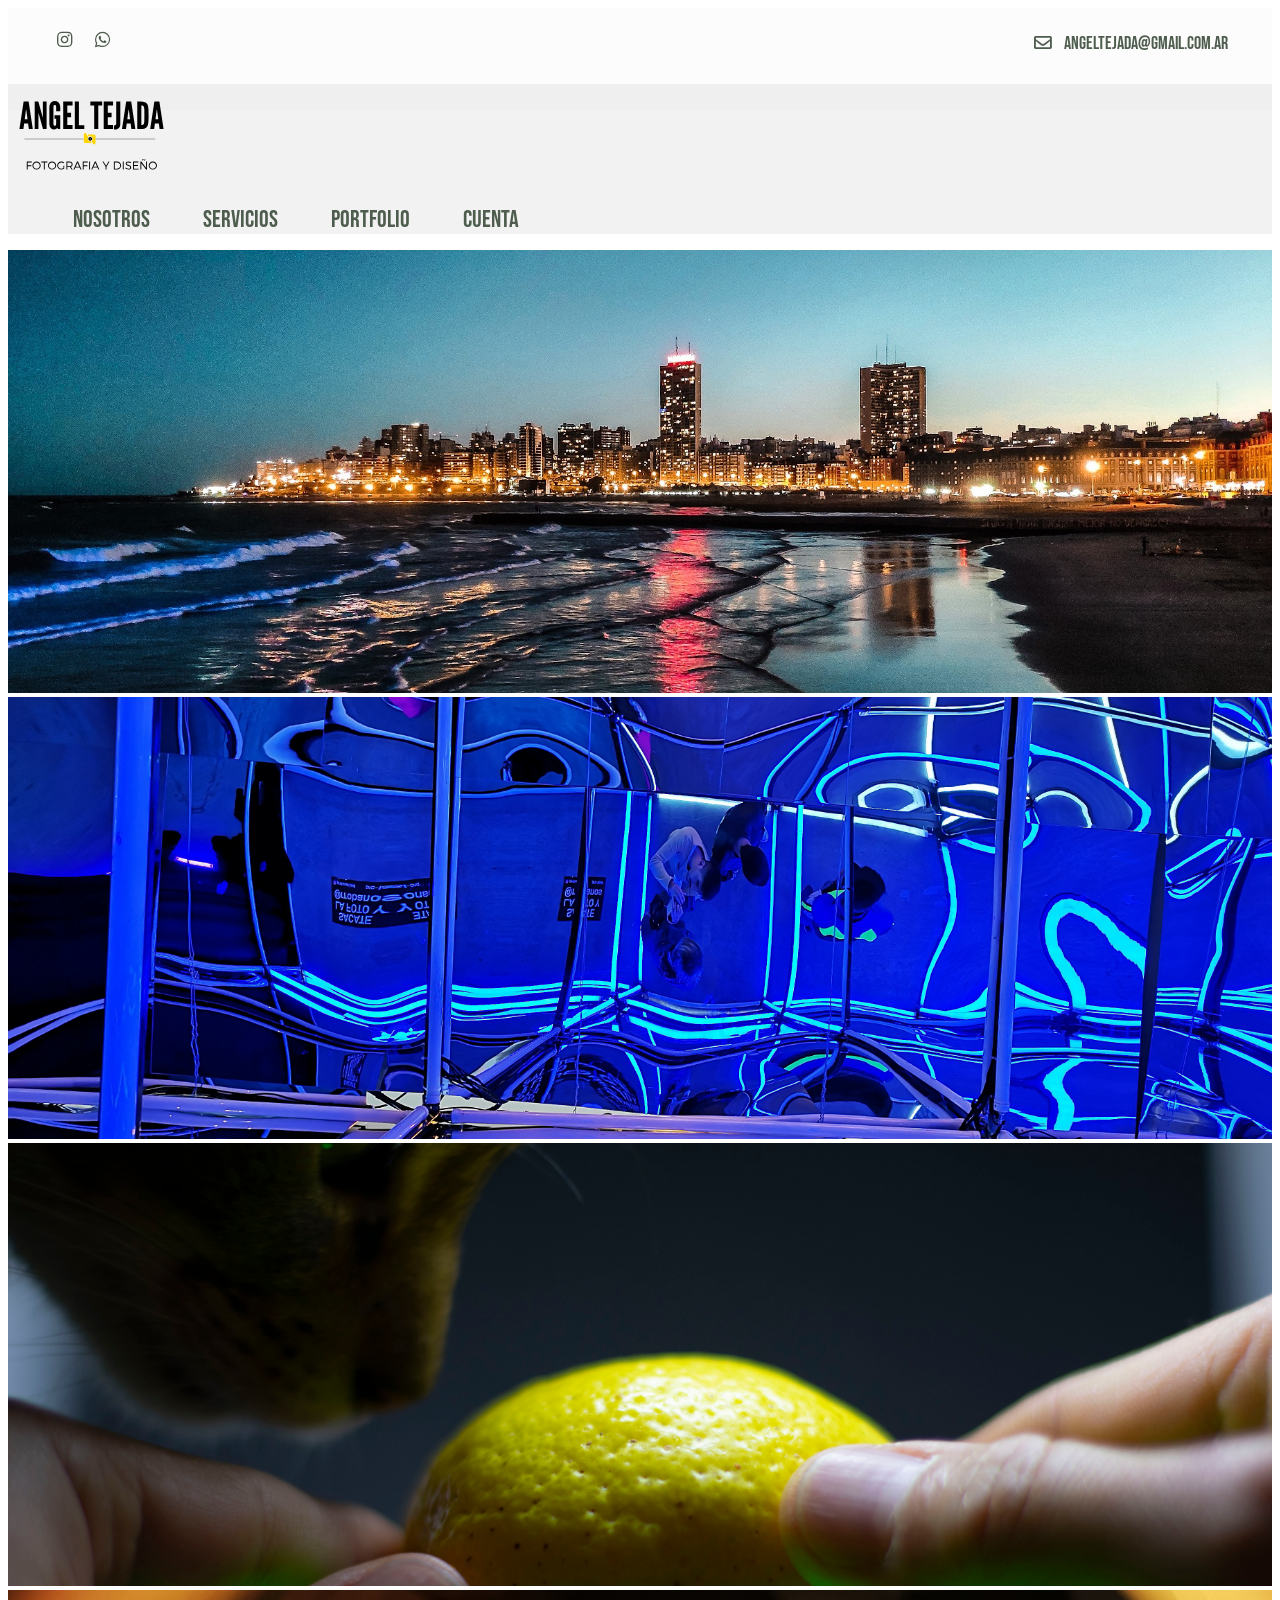
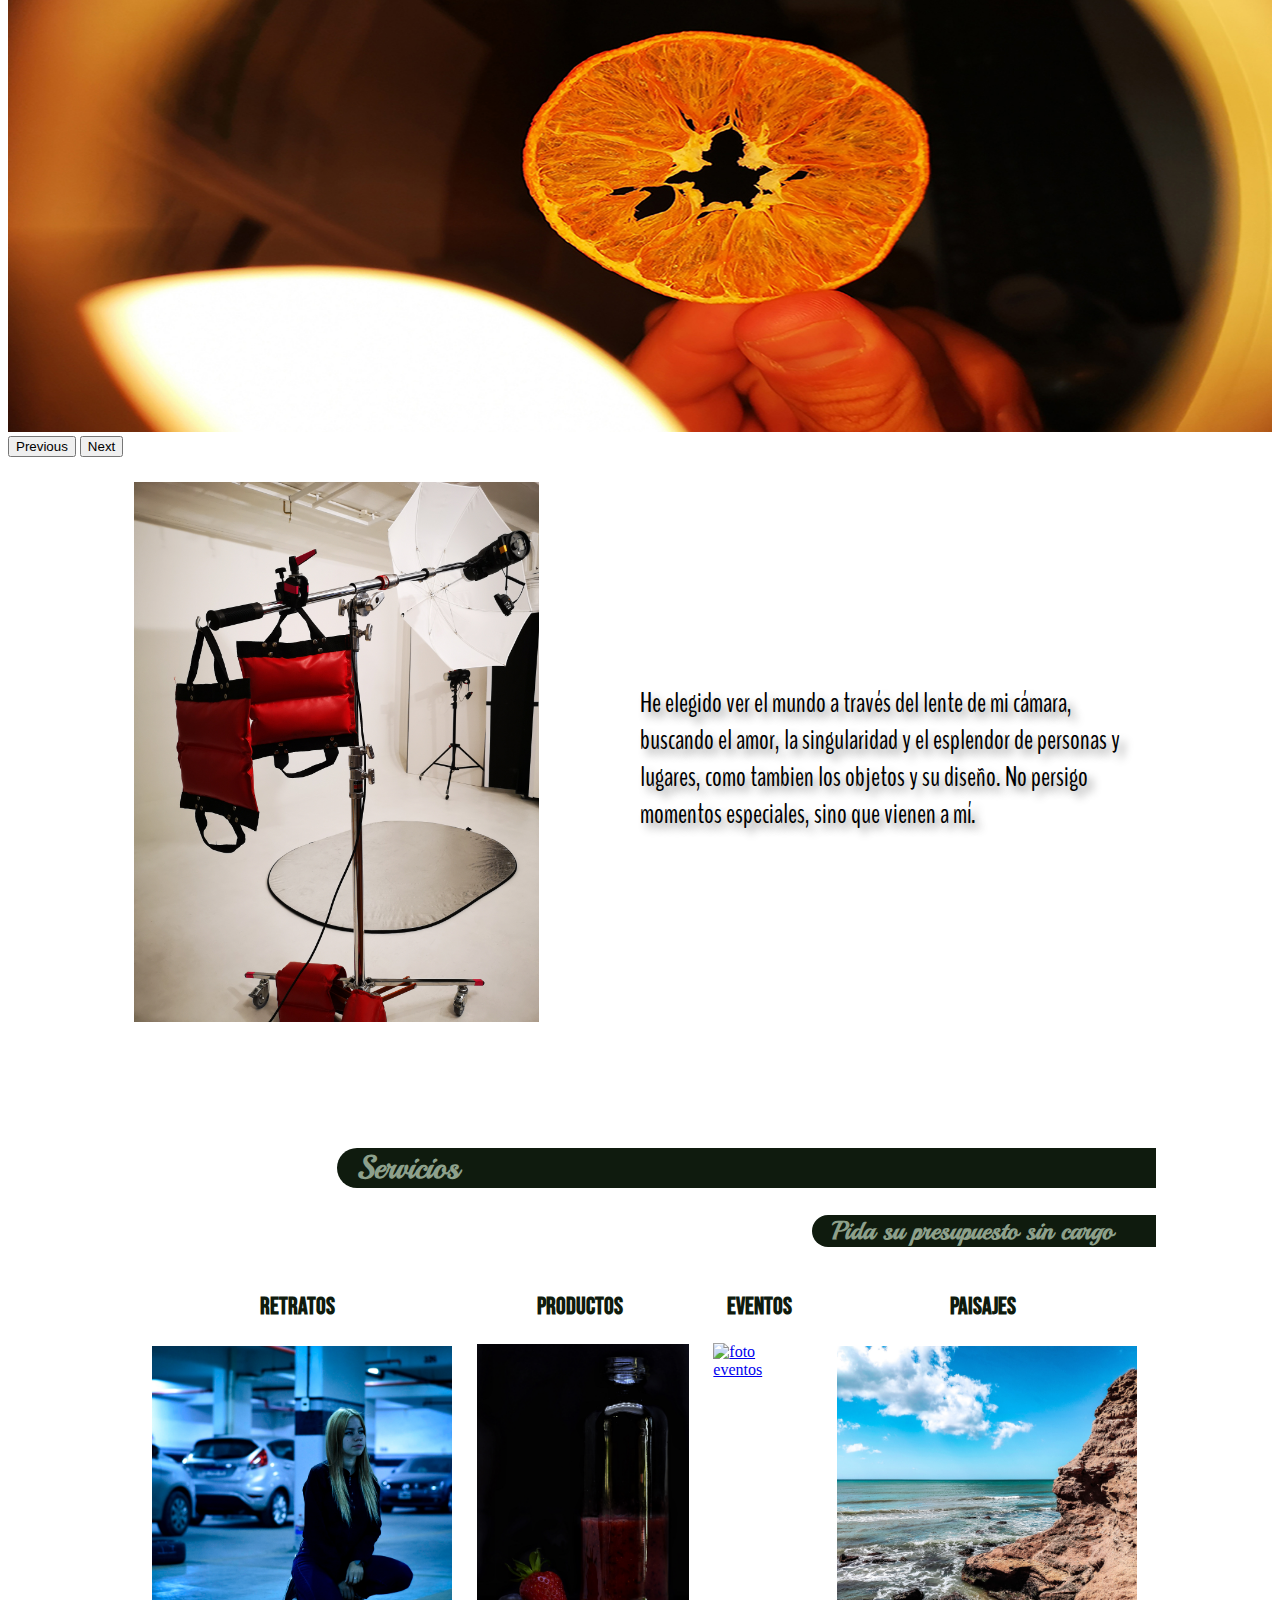
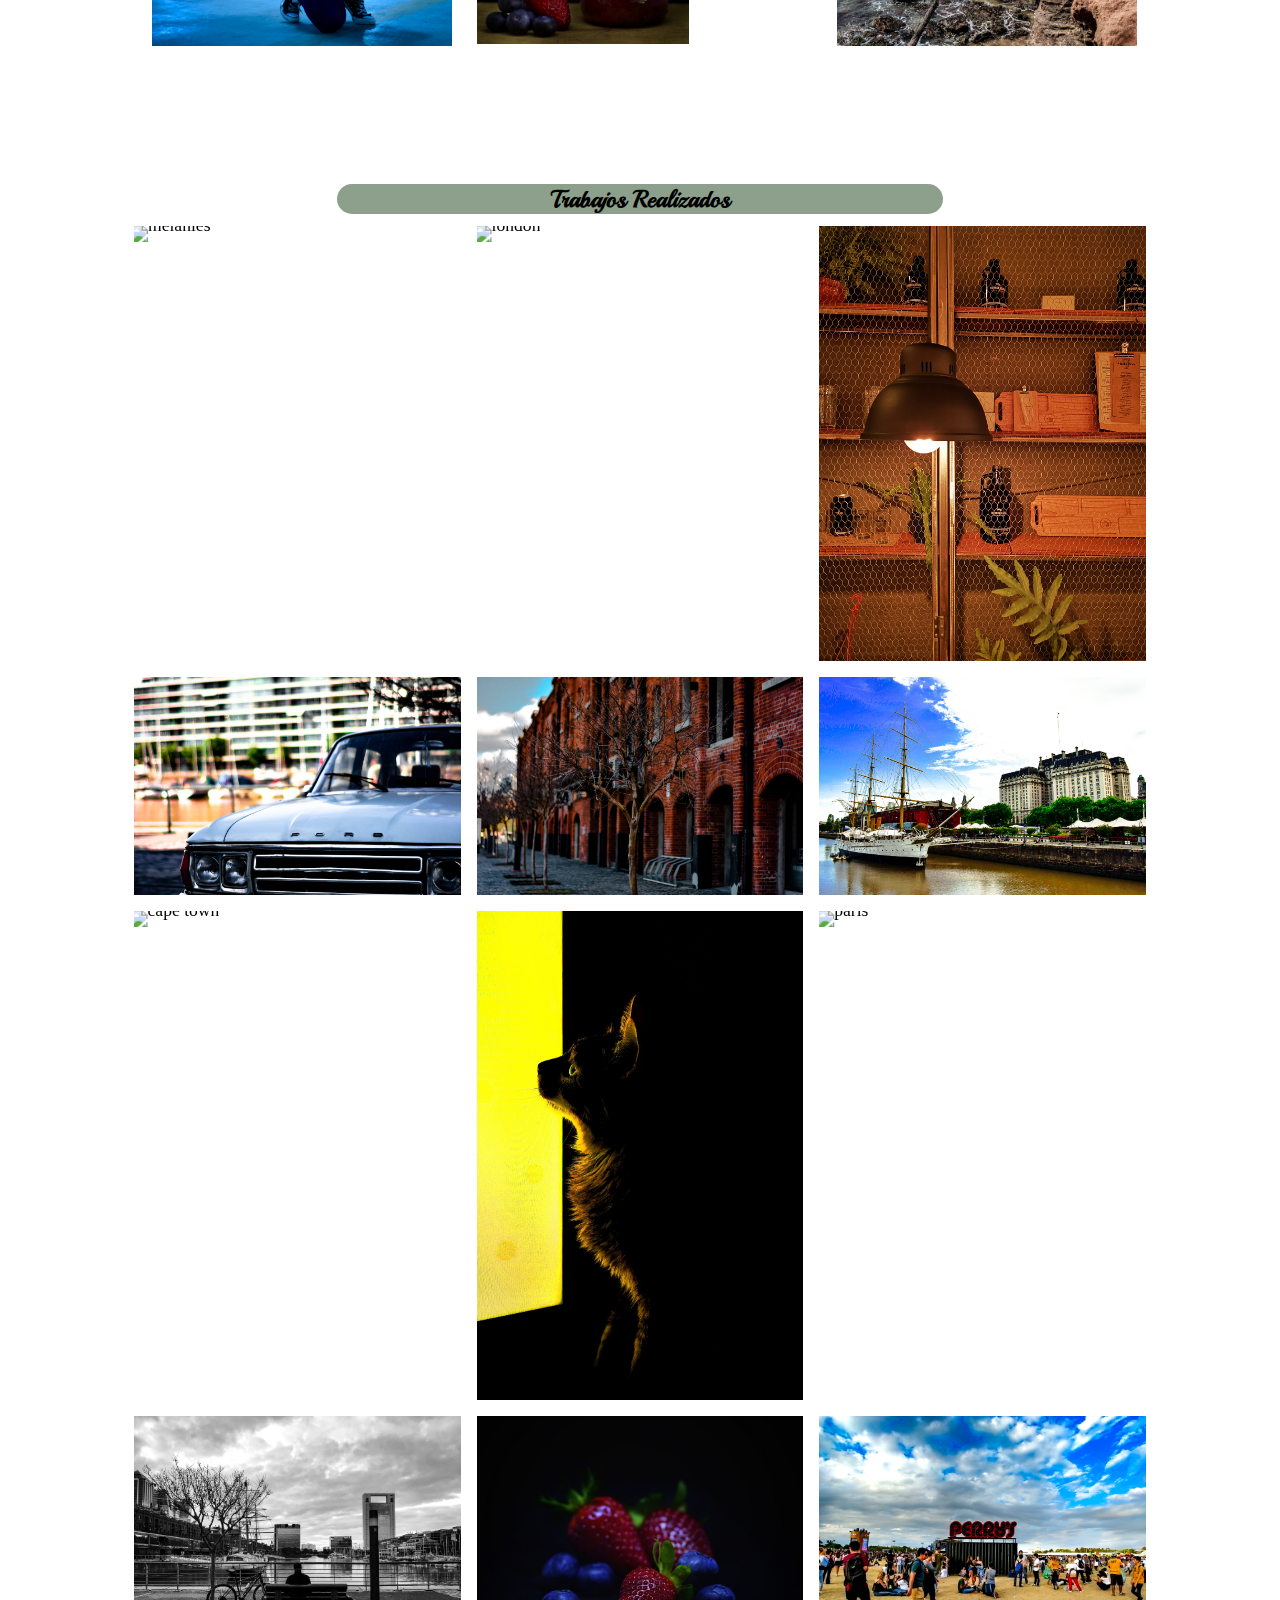
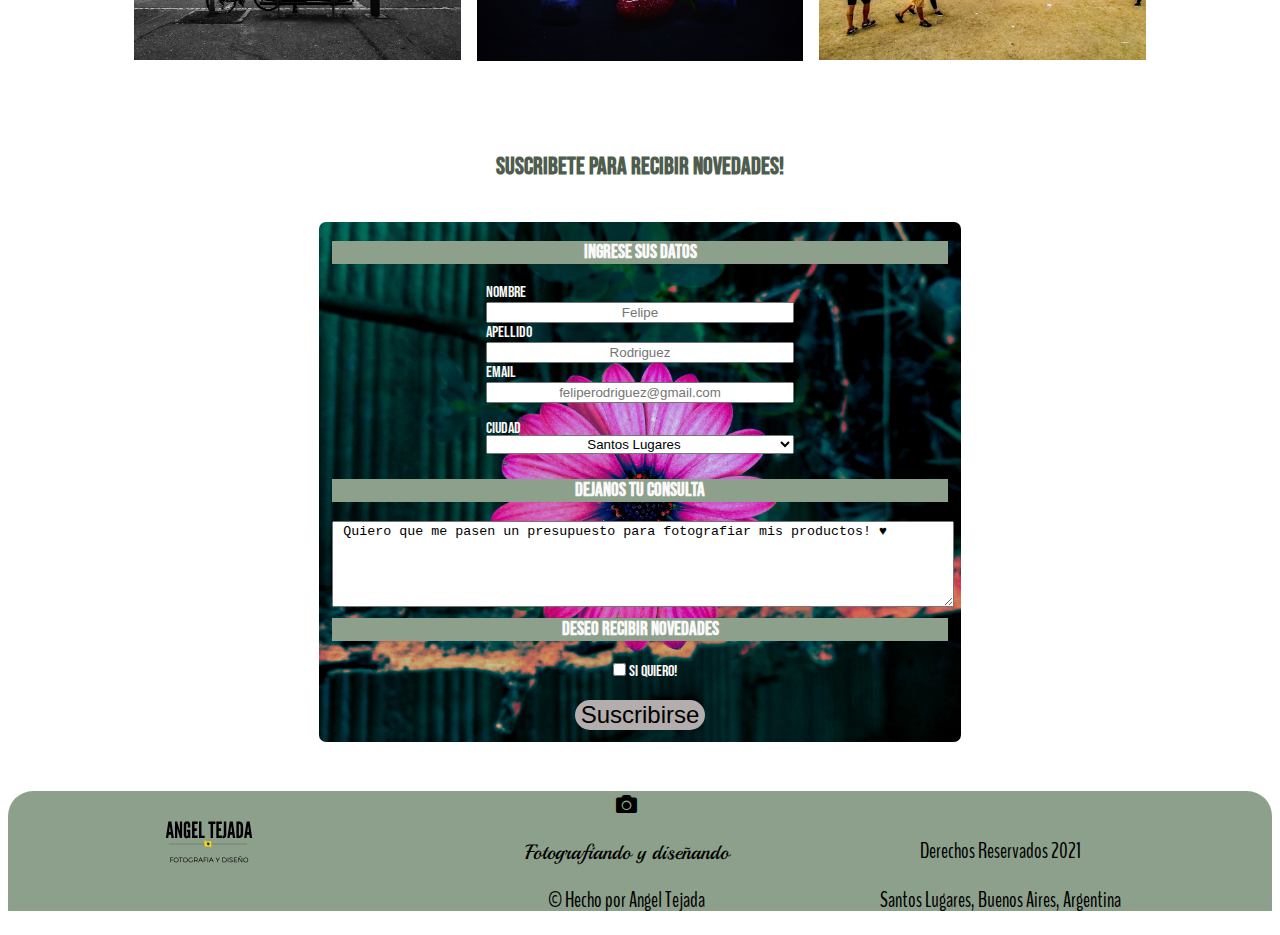
==== commit 938c4376: "final" ====
--- a/index.html
+++ b/index.html
@@ -34,12 +34,20 @@
                     <a href="./index.html"><img src="./assets/Logo Angel Tejada.svg" alt="logo"></a>
                 </div>
                 <div class="menu">
+
+                    <input type="checkbox">
+                    <i class="fas fa-bars"></i>
+                    <i class="fas fa-times"></i>
+                    <div class="navi">
+
                     <ul class="lista">
                         <li><a href="#nosotros">Nosotros</a> </li>
                         <li><a href="#servicios">Servicios</a> </li>
                         <li><a href="#portfolio">Portfolio</a> </li>
                         <li><a href="./login.html">Cuenta</a> </li>
                     </ul>
+
+                    </div>
                 </div>
             </div>
         </nav>
--- a/style.css
+++ b/style.css
@@ -70,8 +70,14 @@
 .containerTotal nav .navbar {
   -ms-flex-pack: distribute;
       justify-content: space-around;
-  background-color: rgba(255, 255, 255, 0.233);
+  background-color: rgba(136, 134, 134, 0.11);
   font-family: 'Bebas Neue', cursive;
+}
+
+@media screen and (max-width: 550px) {
+  .containerTotal nav .navbar {
+    background-color: rgba(230, 196, 196, 0.336);
+  }
 }
 
 .containerTotal nav .navbar .logo:hover {
@@ -87,20 +93,82 @@
   max-height: 100%;
 }
 
-.containerTotal nav .navbar .lista li {
+@media screen and (max-width: 550px) {
+  .containerTotal nav .navbar .menu a {
+    text-decoration: none;
+    display: block;
+    padding-left: 35%;
+    text-align: center;
+    max-width: 300px;
+  }
+}
+
+.containerTotal nav .navbar .menu .lista li {
   display: inline;
   padding: 25px 25px;
 }
 
-.containerTotal nav .navbar .lista li:hover {
+.containerTotal nav .navbar .menu .lista li:hover {
   background-color: rgba(7, 5, 5, 0.068);
   border-radius: 25px;
 }
 
-.containerTotal nav .navbar .lista li a {
+.containerTotal nav .navbar .menu .lista li a {
   text-decoration: none;
   color: #4e5d4d;
   font-size: 1.5em;
+}
+
+@media screen and (min-width: 551px) {
+  .containerTotal nav .navbar .menu input[type="checkbox"],
+  .containerTotal nav .navbar .menu .fa-bars,
+  .containerTotal nav .navbar .menu .fa-times {
+    display: none;
+  }
+}
+
+@media screen and (max-width: 550px) {
+  .containerTotal nav .navbar .menu input[type="checkbox"],
+  .containerTotal nav .navbar .menu .fa-bars,
+  .containerTotal nav .navbar .menu .fa-times {
+    position: absolute;
+    -webkit-box-sizing: border-box;
+            box-sizing: border-box;
+    margin: 0;
+    padding: 0;
+    right: 0%;
+    top: 0;
+    width: 48px;
+    height: 48px;
+  }
+  .containerTotal nav .navbar .menu .fa-bars,
+  .containerTotal nav .navbar .menu .fa-times {
+    font-size: 20px;
+    pointer-events: none;
+  }
+  .containerTotal nav .navbar .menu input[type="checkbox"] {
+    opacity: 0;
+  }
+  .containerTotal nav .navbar .menu {
+    width: 200%;
+    color: #162815;
+    position: relative;
+    border-radius: 15px;
+    background: rgba(163, 159, 159, 0.5);
+    min-height: 20px;
+  }
+  .containerTotal nav .navbar .menu .navi {
+    display: none;
+  }
+  .containerTotal nav .navbar .menu input:checked ~ .navi {
+    display: block;
+  }
+  .containerTotal nav .navbar .menu input:checked ~ .fa-bars {
+    display: none;
+  }
+  .containerTotal nav .navbar .menu input:not(:checked) ~ .fa-times {
+    display: none;
+  }
 }
 
 .containerTotal .portada {
